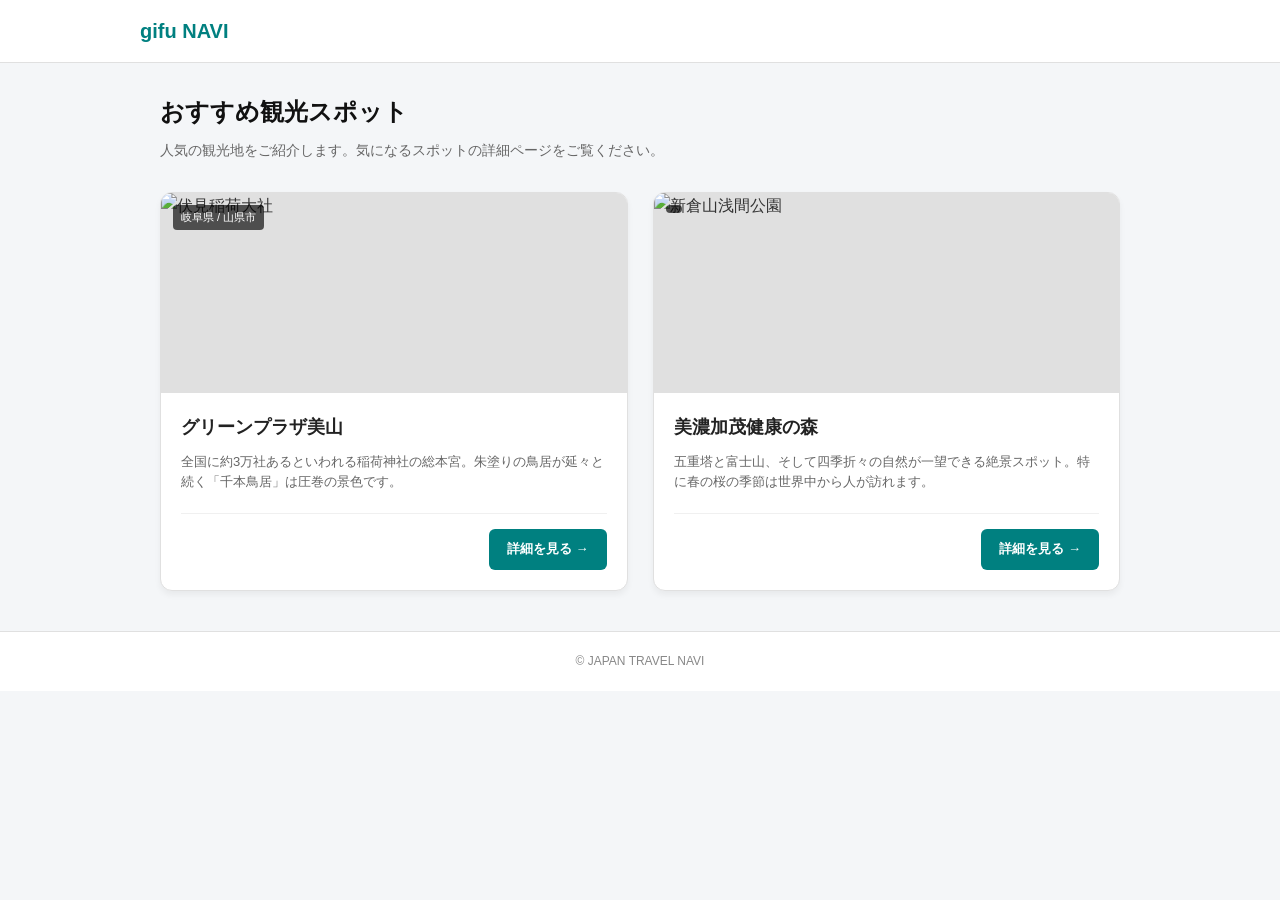
==== index.html @ 38af9321 "紹介ページのの基盤作成" ====
<!DOCTYPE html>
<html lang="ja">
<head>
    <meta charset="UTF-8">
    <meta name="viewport" content="width=device-width, initial-scale=1.0">
    <title>岐阜の観光スポット</title>
    <!-- CSSファイルの読み込み -->
    <link rel="stylesheet" href="style.css">
</head>
<body>

    <!-- ヘッダー -->
    <header>
        <div class="header-container">
            <a href="index.html" class="logo">gifu NAVI</a>
        </div>
    </header>

    <!-- メインコンテンツ -->
    <main>
        <h1 class="page-title">おすすめ観光スポット</h1>
        <p class="page-description">人気の観光地をご紹介します。気になるスポットの詳細ページをご覧ください。</p>

        <!-- カード一覧 -->
        <div class="spot-grid">
            
            <!-- スポット 1 (spot-a.html へ移動) -->
            <div class="spot-card">
                <div class="spot-image-container">
                    <img src="https://images.unsplash.com/photo-1493976040374-85c8e12f0c0e?auto=format&fit=crop&w=800&q=80" alt="伏見稲荷大社" class="spot-image">
                    <span class="spot-badge">岐阜県 / 山県市</span>
                </div>
                <div class="spot-content">
                    <h2 class="spot-title">グリーンプラザ美山</h2>
                    <p class="spot-text">全国に約3万社あるといわれる稲荷神社の総本宮。朱塗りの鳥居が延々と続く「千本鳥居」は圧巻の景色です。</p>
                    <div class="spot-footer">
                        <a href="spot-a.html" class="btn">詳細を見る &rarr;</a>
                    </div>
                </div>
            </div>

            <!-- スポット 2 (spot-b.html へ移動) -->
            <div class="spot-card">
                <div class="spot-image-container">
                    <img src="https://images.unsplash.com/photo-1503899036084-c55cdd92da26?auto=format&fit=crop&w=800&q=80" alt="新倉山浅間公園" class="spot-image">
                    <span class="spot-badge"岐阜県 / 美濃加茂市 </span>
                </div>
                <div class="spot-content">
                    <h2 class="spot-title">美濃加茂健康の森</h2>
                    <p class="spot-text">五重塔と富士山、そして四季折々の自然が一望できる絶景スポット。特に春の桜の季節は世界中から人が訪れます。</p>
                    <div class="spot-footer">
                        <a href="spot-b.html" class="btn">詳細を見る &rarr;</a>
                    </div>
                </div>
            </div>

        </div>
    </main>

    <!-- フッター -->
    <footer>
        <p>&copy; JAPAN TRAVEL NAVI</p>
    </footer>

</body>
</html>
---- style.css ----
/* === リセット・全体設定 === */
* {
    box-sizing: border-box;
    margin: 0;
    padding: 0;
}

body {
    font-family: "Helvetica Neue", Arial, "Hiragino Kaku Gothic ProN", "Hiragino Sans", Meiryo, sans-serif;
    background-color: #f4f6f8;
    color: #333333;
    line-height: 1.6;
}

/* === ヘッダー === */
header {
    background-color: #ffffff;
    border-bottom: 1px solid #e0e0e0;
    padding: 15px 20px;
    position: sticky;
    top: 0;
    z-index: 100;
}

.header-container {
    max-width: 1000px;
    margin: 0 auto;
    display: flex;
    justify-content: space-between;
    align-items: center;
}

.logo {
    font-size: 20px;
    font-weight: bold;
    color: #008080;
    text-decoration: none;
}

/* === メインエリア === */
main {
    max-width: 1000px;
    margin: 30px auto;
    padding: 0 20px;
}

.page-title {
    font-size: 24px;
    margin-bottom: 8px;
    color: #111111;
}

.page-description {
    font-size: 14px;
    color: #666666;
    margin-bottom: 30px;
}

/* === カード一覧（レイアウト） === */
.spot-grid {
    display: grid;
    grid-template-columns: repeat(auto-fit, minmax(300px, 1fr));
    gap: 25px;
}

.spot-card {
    background-color: #ffffff;
    border-radius: 12px;
    overflow: hidden;
    border: 1px solid #e0e0e0;
    box-shadow: 0 4px 6px rgba(0, 0, 0, 0.05);
    transition: transform 0.2s ease, box-shadow 0.2s ease;
    display: flex;
    flex-direction: column;
}

.spot-card:hover {
    transform: translateY(-4px);
    box-shadow: 0 8px 15px rgba(0, 0, 0, 0.1);
}

/* === 画像パーツ === */
.spot-image-container {
    position: relative;
    width: 100%;
    height: 200px;
    background-color: #e0e0e0;
}

.spot-image {
    width: 100%;
    height: 100%;
    object-fit: cover;
}

.spot-badge {
    position: absolute;
    top: 12px;
    left: 12px;
    background-color: rgba(0, 0, 0, 0.65);
    color: #ffffff;
    font-size: 11px;
    padding: 4px 8px;
    border-radius: 4px;
}

/* === カード本文パーツ === */
.spot-content {
    padding: 20px;
    display: flex;
    flex-direction: column;
    flex-grow: 1;
}

.spot-title {
    font-size: 18px;
    font-weight: bold;
    margin-bottom: 10px;
    color: #222222;
}

.spot-text {
    font-size: 13px;
    color: #666666;
    margin-bottom: 20px;
    flex-grow: 1;
}

.spot-footer {
    border-top: 1px solid #f0f0f0;
    padding-top: 15px;
    display: flex;
    justify-content: flex-end;
}

/* === ボタンパーツ === */
.btn {
    display: inline-block;
    background-color: #008080;
    color: #ffffff;
    padding: 10px 18px;
    font-size: 13px;
    font-weight: bold;
    text-decoration: none;
    border-radius: 6px;
    transition: background-color 0.2s ease;
}

.btn:hover {
    background-color: #006666;
}

/* === フッター === */
footer {
    text-align: center;
    padding: 20px;
    font-size: 12px;
    color: #888888;
    margin-top: 40px;
    border-top: 1px solid #e0e0e0;
    background-color: #ffffff;
}
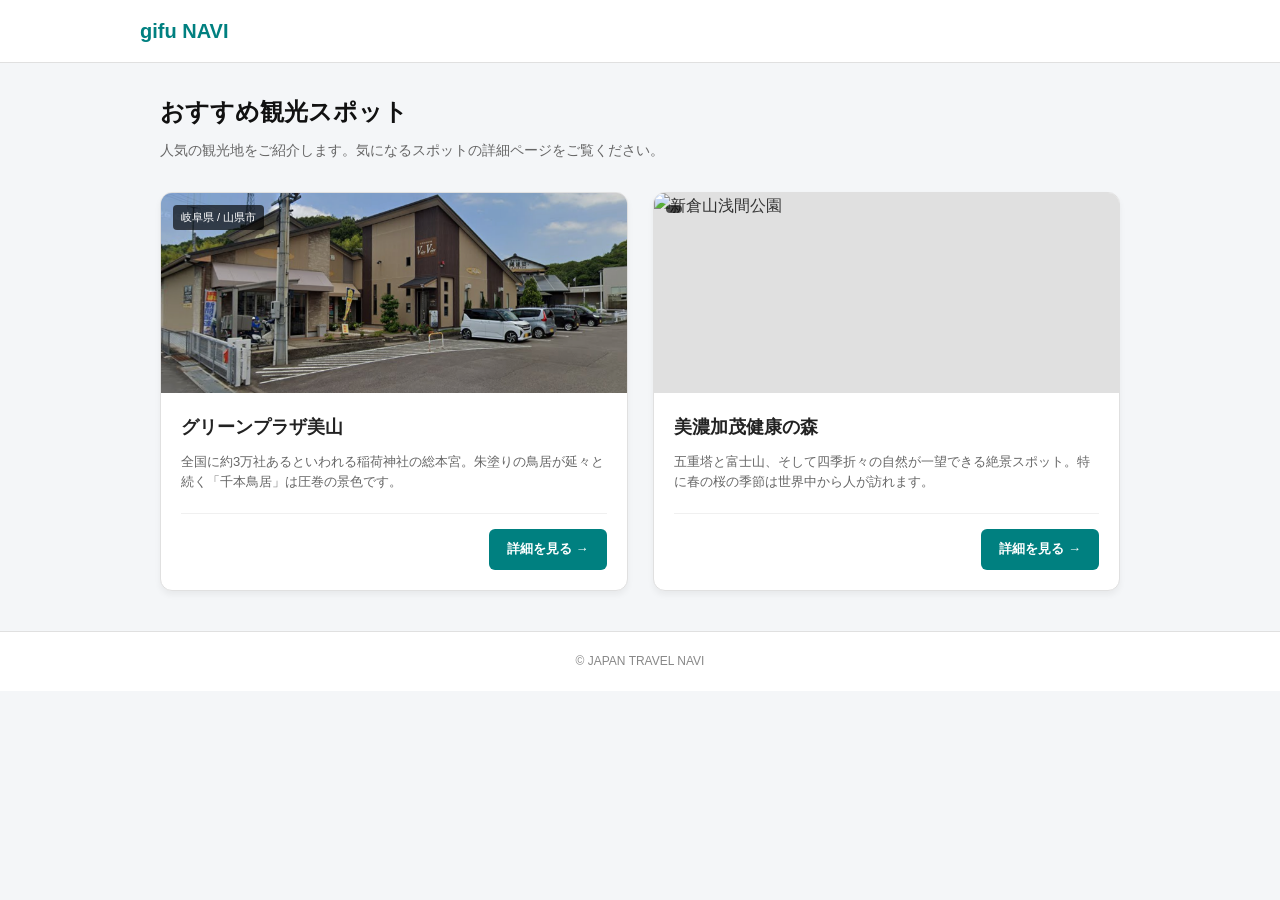
==== commit fcafcfea: "スポットaやcss等々変更しました" ====
--- a/index.html
+++ b/index.html
@@ -27,7 +27,7 @@
             <!-- スポット 1 (spot-a.html へ移動) -->
             <div class="spot-card">
                 <div class="spot-image-container">
-                    <img src="https://images.unsplash.com/photo-1493976040374-85c8e12f0c0e?auto=format&fit=crop&w=800&q=80" alt="伏見稲荷大社" class="spot-image">
+                    <img src="./images/スクリーンショット 2026-10-21 114951.png" alt="伏見稲荷大社" class="spot-image">
                     <span class="spot-badge">岐阜県 / 山県市</span>
                 </div>
                 <div class="spot-content">
--- a/style.css
+++ b/style.css
@@ -159,4 +159,10 @@
     margin-top: 40px;
     border-top: 1px solid #e0e0e0;
     background-color: #ffffff;
+}
+
+.logo img {
+    height: 40px; /* 好みの高さに調整してください */
+    width: auto;  /* 比率を保ったまま横幅を自動調整 */
+    display: block;
 }
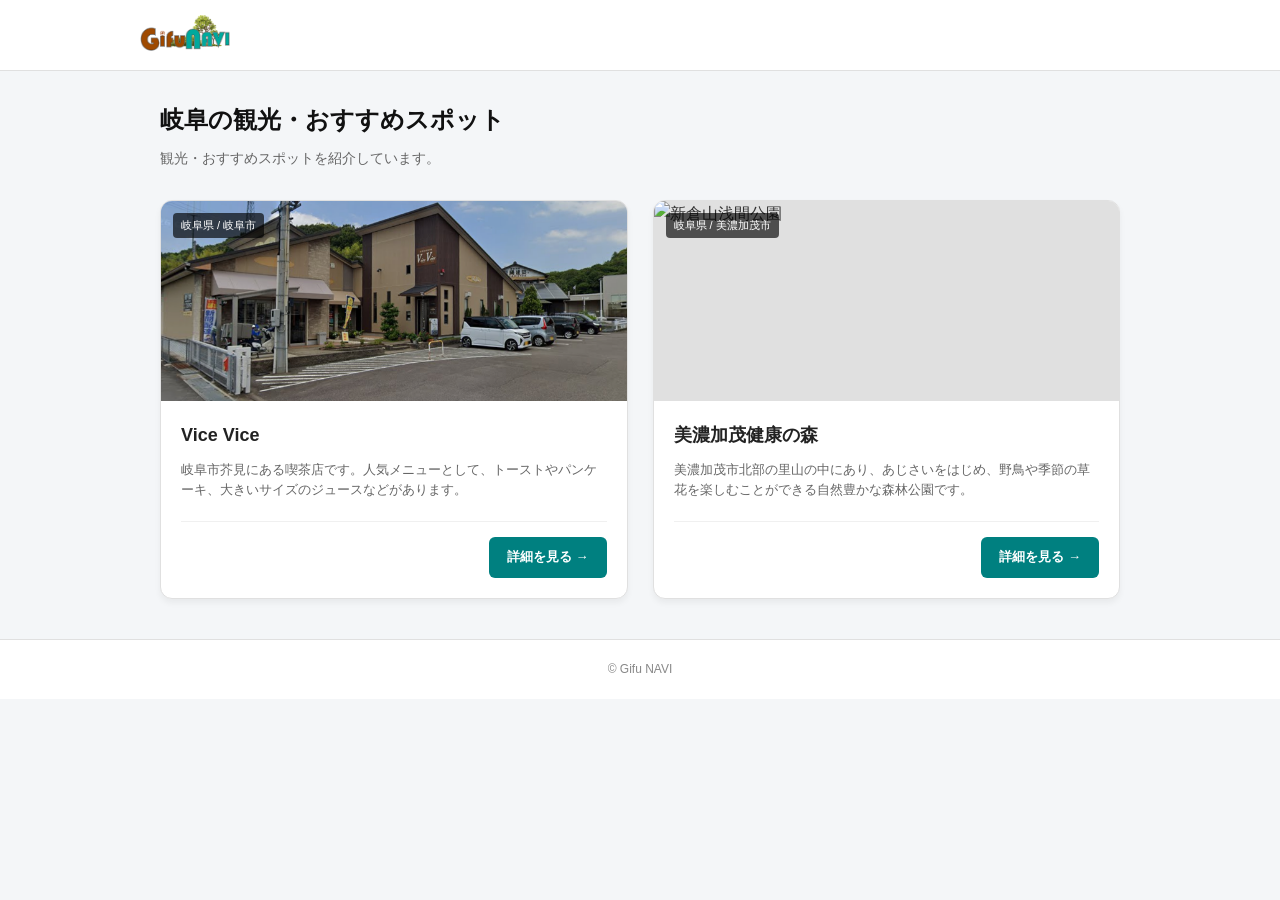
==== commit 237ac36b: "spot-a" ====
--- a/index.html
+++ b/index.html
@@ -11,15 +11,17 @@
 
     <!-- ヘッダー -->
     <header>
-        <div class="header-container">
-            <a href="index.html" class="logo">gifu NAVI</a>
-        </div>
-    </header>
+    <div class="header-container">
+        <a href="index.html" class="logo">
+            <img src="./images/アートボード 1@4x.png" alt="Gifu NAVI ロゴ">
+        </a>
+    </div>
+</header>
 
     <!-- メインコンテンツ -->
     <main>
-        <h1 class="page-title">おすすめ観光スポット</h1>
-        <p class="page-description">人気の観光地をご紹介します。気になるスポットの詳細ページをご覧ください。</p>
+        <h1 class="page-title">岐阜の観光・おすすめスポット</h1>
+        <p class="page-description">観光・おすすめスポットを紹介しています。</p>
 
         <!-- カード一覧 -->
         <div class="spot-grid">
@@ -28,11 +30,11 @@
             <div class="spot-card">
                 <div class="spot-image-container">
                     <img src="./images/スクリーンショット 2026-10-21 114951.png" alt="伏見稲荷大社" class="spot-image">
-                    <span class="spot-badge">岐阜県 / 山県市</span>
+                    <span class="spot-badge">岐阜県 / 岐阜市</span>
                 </div>
                 <div class="spot-content">
-                    <h2 class="spot-title">グリーンプラザ美山</h2>
-                    <p class="spot-text">全国に約3万社あるといわれる稲荷神社の総本宮。朱塗りの鳥居が延々と続く「千本鳥居」は圧巻の景色です。</p>
+                    <h2 class="spot-title">Vice Vice</h2>
+                    <p class="spot-text">岐阜市芥見にある喫茶店です。人気メニューとして、トーストやパンケーキ、大きいサイズのジュースなどがあります。</p>
                     <div class="spot-footer">
                         <a href="spot-a.html" class="btn">詳細を見る &rarr;</a>
                     </div>
@@ -43,11 +45,11 @@
             <div class="spot-card">
                 <div class="spot-image-container">
                     <img src="https://images.unsplash.com/photo-1503899036084-c55cdd92da26?auto=format&fit=crop&w=800&q=80" alt="新倉山浅間公園" class="spot-image">
-                    <span class="spot-badge"岐阜県 / 美濃加茂市 </span>
+                    <span class="spot-badge">岐阜県 / 美濃加茂市 </span>
                 </div>
                 <div class="spot-content">
                     <h2 class="spot-title">美濃加茂健康の森</h2>
-                    <p class="spot-text">五重塔と富士山、そして四季折々の自然が一望できる絶景スポット。特に春の桜の季節は世界中から人が訪れます。</p>
+                    <p class="spot-text">美濃加茂市北部の里山の中にあり、あじさいをはじめ、野鳥や季節の草花を楽しむことができる自然豊かな森林公園です。</p>
                     <div class="spot-footer">
                         <a href="spot-b.html" class="btn">詳細を見る &rarr;</a>
                     </div>
@@ -59,7 +61,7 @@
 
     <!-- フッター -->
     <footer>
-        <p>&copy; JAPAN TRAVEL NAVI</p>
+        <p>&copy; Gifu NAVI</p>
     </footer>
 
 </body>
--- a/style.css
+++ b/style.css
@@ -48,6 +48,10 @@
     font-size: 24px;
     margin-bottom: 8px;
     color: #111111;
+}
+
+.title-colorb{
+    color: #006666;
 }
 
 .page-description {
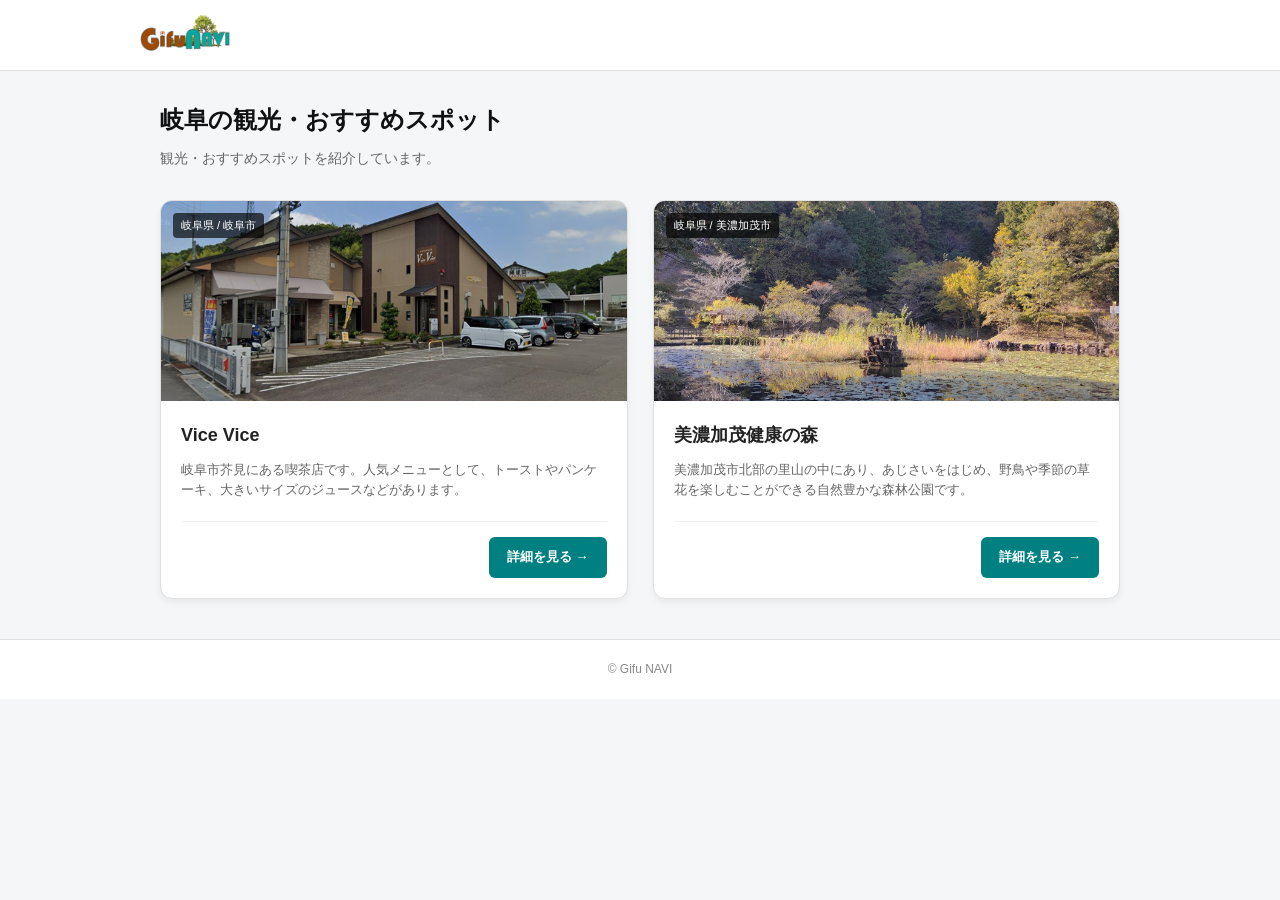
==== commit bc7668f2: "画像を追加しました" ====
--- a/index.html
+++ b/index.html
@@ -44,7 +44,7 @@
             <!-- スポット 2 (spot-b.html へ移動) -->
             <div class="spot-card">
                 <div class="spot-image-container">
-                    <img src="https://images.unsplash.com/photo-1503899036084-c55cdd92da26?auto=format&fit=crop&w=800&q=80" alt="新倉山浅間公園" class="spot-image">
+                    <img src="./images/メディア (17).jpg" alt="新倉山浅間公園" class="spot-image">
                     <span class="spot-badge">岐阜県 / 美濃加茂市 </span>
                 </div>
                 <div class="spot-content">
